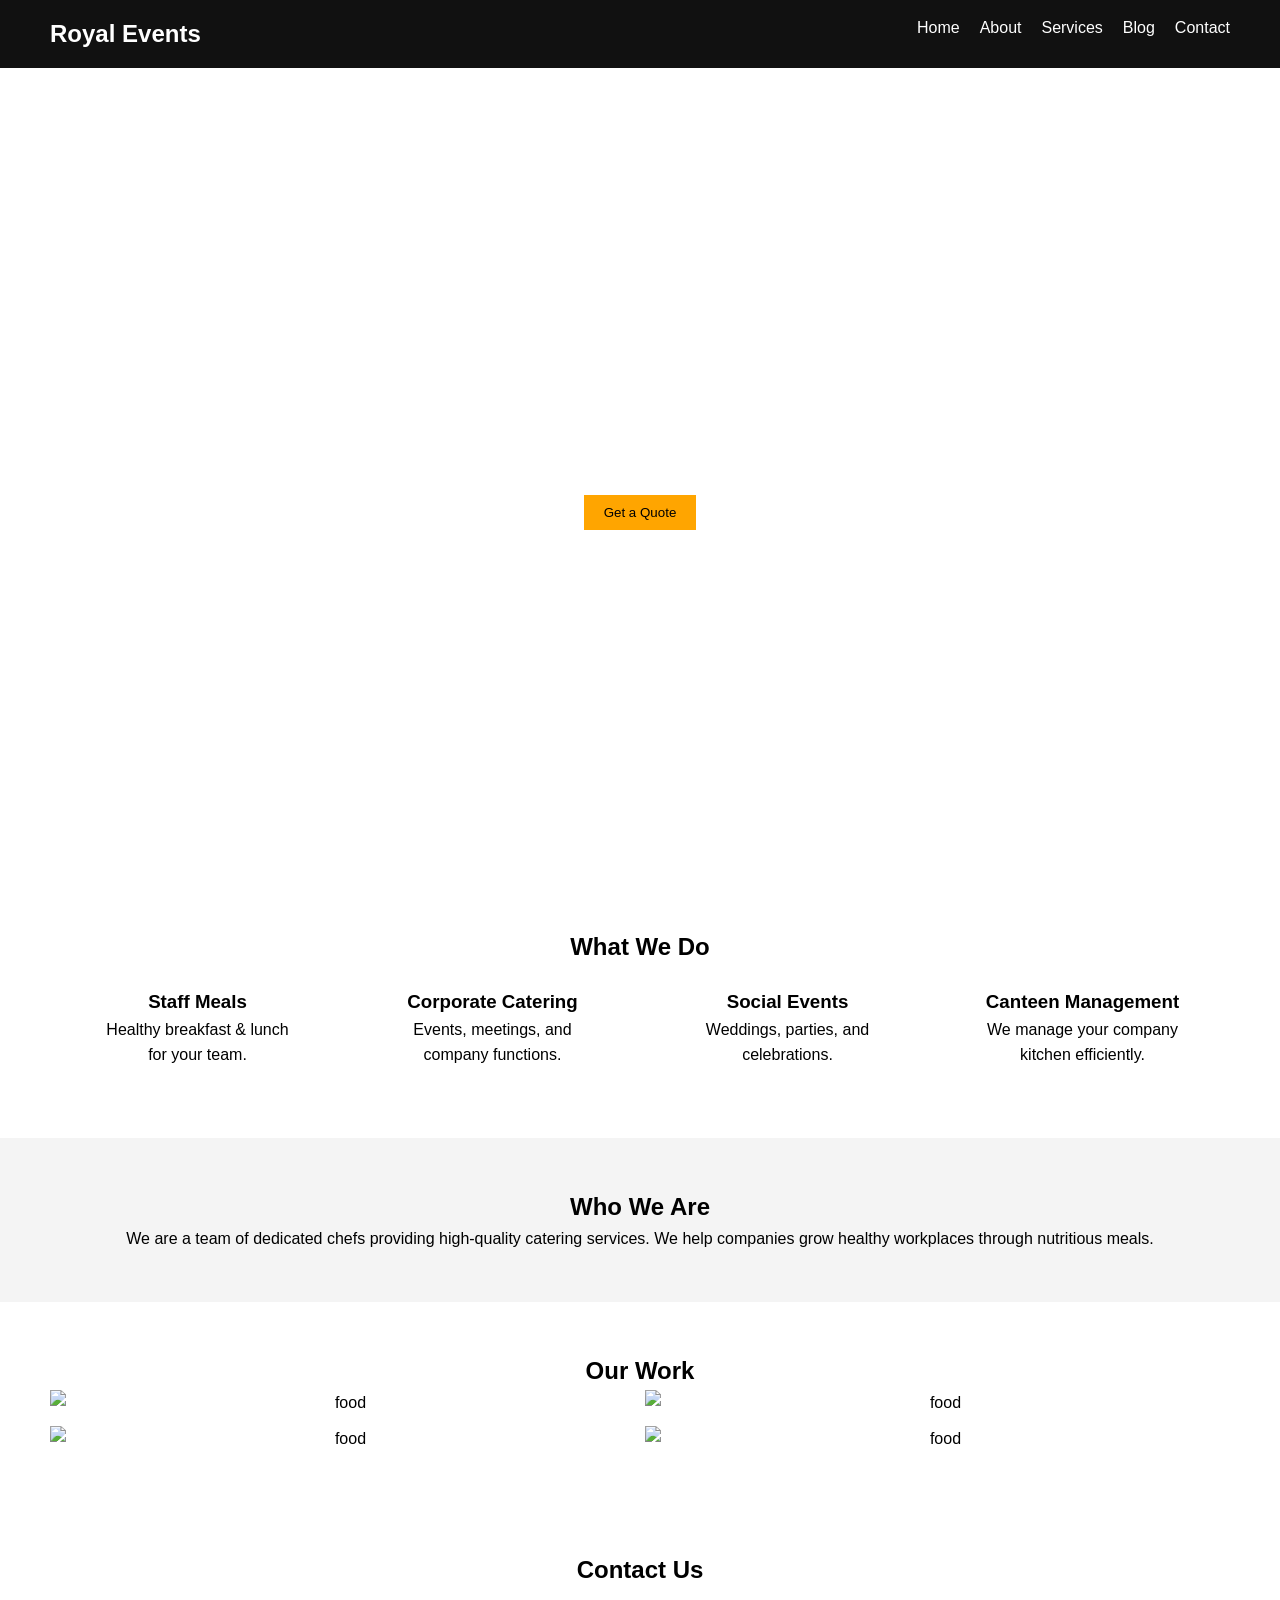
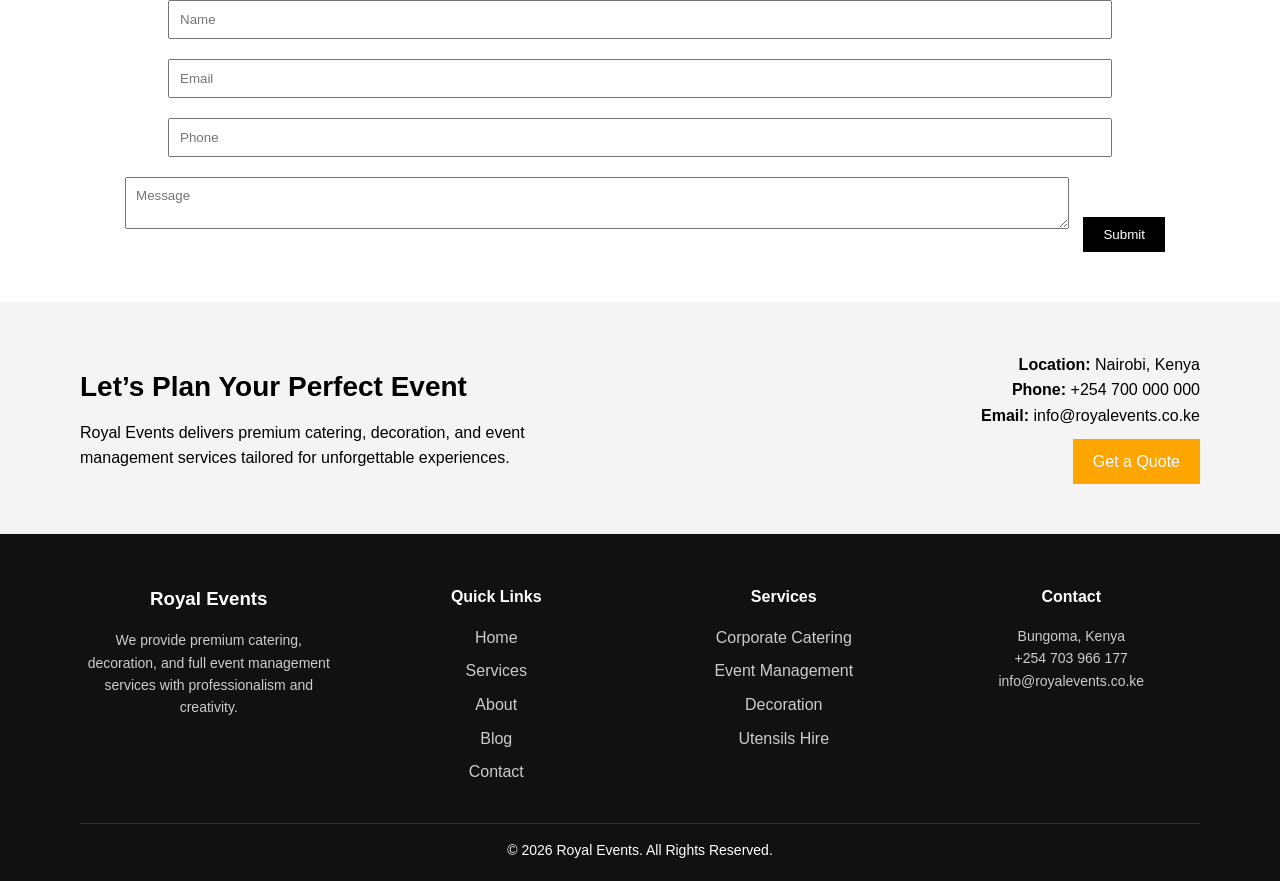
==== index.html @ 4f04863f "contact web page completion" ====
<!DOCTYPE html>
<html lang="en">
<head>
  <meta charset="UTF-8">
  <meta name="viewport" content="width=device-width, initial-scale=1.0">
  <title>Royal Events Catering</title>
  <link rel="stylesheet" href="style.css">
  <link rel="stylesheet" href="footer.css">
</head>
<body>

<!-- NAVBAR -->
<header>
  <nav class="navbar">
    <h1 class="logo">Royal Events</h1>
    <ul class="nav-links">
      <li><a href="index.html">Home</a></li>
      <li><a href="about.html">About</a></li>      
      <li><a href="services.html">Services</a></li>
      <li><a href="blog.html">Blog</a></li>
      <li><a href="contact.html">Contact</a></li>
    </ul>
  </nav>
</header>

<!-- HERO -->
<section id="home" class="hero">
  <div class="hero-content">
    <h2>Hospitality With Elegance</h2>
    <p>Delicious meals for corporate and social events</p>
    <button onclick="scrollToSection('contact')">Get a Quote</button>
  </div>
</section>

<!-- SERVICES -->
<section id="services" class="services">
  <h2>What We Do</h2>
  <div class="service-container">
    <div class="service">
      <h3>Staff Meals</h3>
      <p>Healthy breakfast & lunch for your team.</p>
    </div>
    <div class="service">
      <h3>Corporate Catering</h3>
      <p>Events, meetings, and company functions.</p>
    </div>
    <div class="service">
      <h3>Social Events</h3>
      <p>Weddings, parties, and celebrations.</p>
    </div>
    <div class="service">
      <h3>Canteen Management</h3>
      <p>We manage your company kitchen efficiently.</p>
    </div>
  </div>
</section>

<!-- ABOUT -->
<section id="about" class="about">
  <h2>Who We Are</h2>
  <p>
    We are a team of dedicated chefs providing high-quality catering services.
    We help companies grow healthy workplaces through nutritious meals.
  </p>
</section>

<!-- GALLERY -->
<section id="gallery" class="gallery">
  <h2>Our Work</h2>
  <div class="gallery-grid">
    <img src="https://unsplash.com/photos/food-catering-cuisine-culinary-gourmet-buffet-party-WRgdNys1lKM" alt="food">
    <img src="https://via.placeholder.com/300" alt="food">
    <img src="https://via.placeholder.com/300" alt="food">
    <img src="https://via.placeholder.com/300" alt="food">
  </div>
</section>

<!-- CONTACT -->
<section id="contact" class="contact">
  <h2>Contact Us</h2>
  <form id="contactForm">
    <input type="text" placeholder="Name" required minlength="10" required maxlength="30"required>
    <input type="email" placeholder="Email" required>
    <input type="tel" placeholder="Phone" placeholder="0700000000" maxlength="10" required>
    <textarea placeholder="Message"></textarea>
    <button type="submit">Submit</button>
  </form>
</section>

<!-- CTA SECTION -->
<section class="footer-cta">
  <div class="cta-container">

    <div class="cta-text">
      <h2>Let’s Plan Your Perfect Event</h2>
      <p>Royal Events delivers premium catering, decoration, and event management services tailored for unforgettable experiences.</p>
    </div>

    <div class="cta-info">
      <p><strong>Location:</strong> Nairobi, Kenya</p>
      <p><strong>Phone:</strong> +254 700 000 000</p>
      <p><strong>Email:</strong> info@royalevents.co.ke</p>
      <a href="contact.html" class="cta-btn">Get a Quote</a>
    </div>

  </div>
</section>

<!-- FOOTER SECTION -->
<footer class="footer">
  <div class="footer-container">

    <div class="footer-box">
      <h3>Royal Events</h3>
      <p>We provide premium catering, decoration, and full event management services with professionalism and creativity.</p>
    </div>

    <div class="footer-box">
      <h4>Quick Links</h4>
      <ul>
        <li><a href="index.html">Home</a></li>
        <li><a href="services.html">Services</a></li>
        <li><a href="about.html">About</a></li>
        <li><a href="blog.html">Blog</a></li>
        <li><a href="contact.html">Contact</a></li>
      </ul>
    </div>

    <div class="footer-box">
      <h4>Services</h4>
      <ul>
        <li><a href="services.html#corporate">Corporate Catering</a></li>
        <li><a href="services.html#events">Event Management</a></li>
        <li><a href="services.html#decor">Decoration</a></li>
        <li><a href="services.html#utensils">Utensils Hire</a></li>
      </ul>
    </div>

    <div class="footer-box">
      <h4>Contact</h4>
      <p>Bungoma, Kenya</p>
      <p>+254 703 966 177</p>
      <p>info@royalevents.co.ke</p>
    </div>

  </div>

  <div class="footer-bottom">
    <p>© 2026 Royal Events. All Rights Reserved.</p>
  </div>
</footer>

<script  async src="/index.js"></script>
</body>
</html>
---- style.css ----
* {
  margin: 0;
  padding: 0;
  box-sizing: border-box;
  font-family: Arial, sans-serif;
}

body {
  line-height: 1.6;
}

/* NAVBAR */
.navbar {
  display: flex;
  justify-content: space-between;
  padding: 15px 50px;
  background: #111;
  color: #fff;
  position: sticky;
  top: 0;
}

.nav-links {
  list-style: none;
  display: flex;
}

.nav-links li {
  margin-left: 20px;
}

.nav-links a {
  color: white;
  text-decoration: none;
}

/* HERO */
.hero {
  height: 90vh;
  background: url('https://via.placeholder.com/1500') center/cover no-repeat;
  display: flex;
  justify-content: center;
  align-items: center;
  color: white;
  text-align: center;
}

.hero button {
  margin-top: 15px;
  padding: 10px 20px;
  border: none;
  background: orange;
  cursor: pointer;
}

/* SERVICES */
.services {
  padding: 50px;
  text-align: center;
}

.service-container {
  display: flex;
  justify-content: space-around;
  flex-wrap: wrap;
}

.service {
  width: 200px;
  margin: 20px;
}

/* ABOUT */
.about {
  padding: 50px;
  background: #f4f4f4;
  text-align: center;
}

/* GALLERY */
.gallery {
  padding: 50px;
  text-align: center;
}

.gallery-grid {
  display: grid;
  grid-template-columns: repeat(2, 1fr);
  gap: 10px;
}

.gallery img {
  width: 100%;
}

/* CONTACT */
.contact {
  padding: 50px;
  text-align: center;
}

.contact input,
.contact textarea {
  width: 80%;
  margin: 10px;
  padding: 10px;
}

.contact button {
  padding: 10px 20px;
  background: black;
  color: white;
  border: none;
}

/* FOOTER */
footer {
  text-align: center;
  padding: 20px;
  background: #111;
  color: white;
}
---- footer.css ----
/* ===== CTA SECTION ===== */
.footer-cta {
  background: #f4f4f4;
  padding: 50px 80px;
}

.cta-container {
  display: flex;
  justify-content: space-between;
  align-items: center;
  flex-wrap: wrap;
}

.cta-text {
  max-width: 500px;
}

.cta-text h2 {
  font-size: 28px;
  margin-bottom: 10px;
}

.cta-info {
  text-align: right;
}

.cta-btn {
  display: inline-block;
  margin-top: 10px;
  padding: 10px 20px;
  background: orange;
  color: white;
  text-decoration: none;
}

/* ===== FOOTER ===== */
.footer {
  background: #111;
  color: white;
  padding: 50px 80px 20px;
}

.footer-container {
  display: grid;
  grid-template-columns: repeat(4, 1fr);
  gap: 30px;
}

.footer-box h3,
.footer-box h4 {
  margin-bottom: 15px;
}

.footer-box p {
  font-size: 14px;
  color: #ccc;
}

.footer-box ul {
  list-style: none;
}

.footer-box ul li {
  margin: 8px 0;
}

.footer-box ul li a {
  color: #ccc;
  text-decoration: none;
}

.footer-bottom {
  text-align: center;
  margin-top: 30px;
  border-top: 1px solid #333;
  padding-top: 15px;
  font-size: 14px;
}

/* ===== RESPONSIVE ===== */
@media (max-width: 900px) {
  .cta-container {
    flex-direction: column;
    text-align: center;
  }

  .cta-info {
    text-align: center;
    margin-top: 20px;
  }

  .footer-container {
    grid-template-columns: 1fr 1fr;
  }
}

@media (max-width: 500px) {
  .footer-container {
    grid-template-columns: 1fr;
  }
}
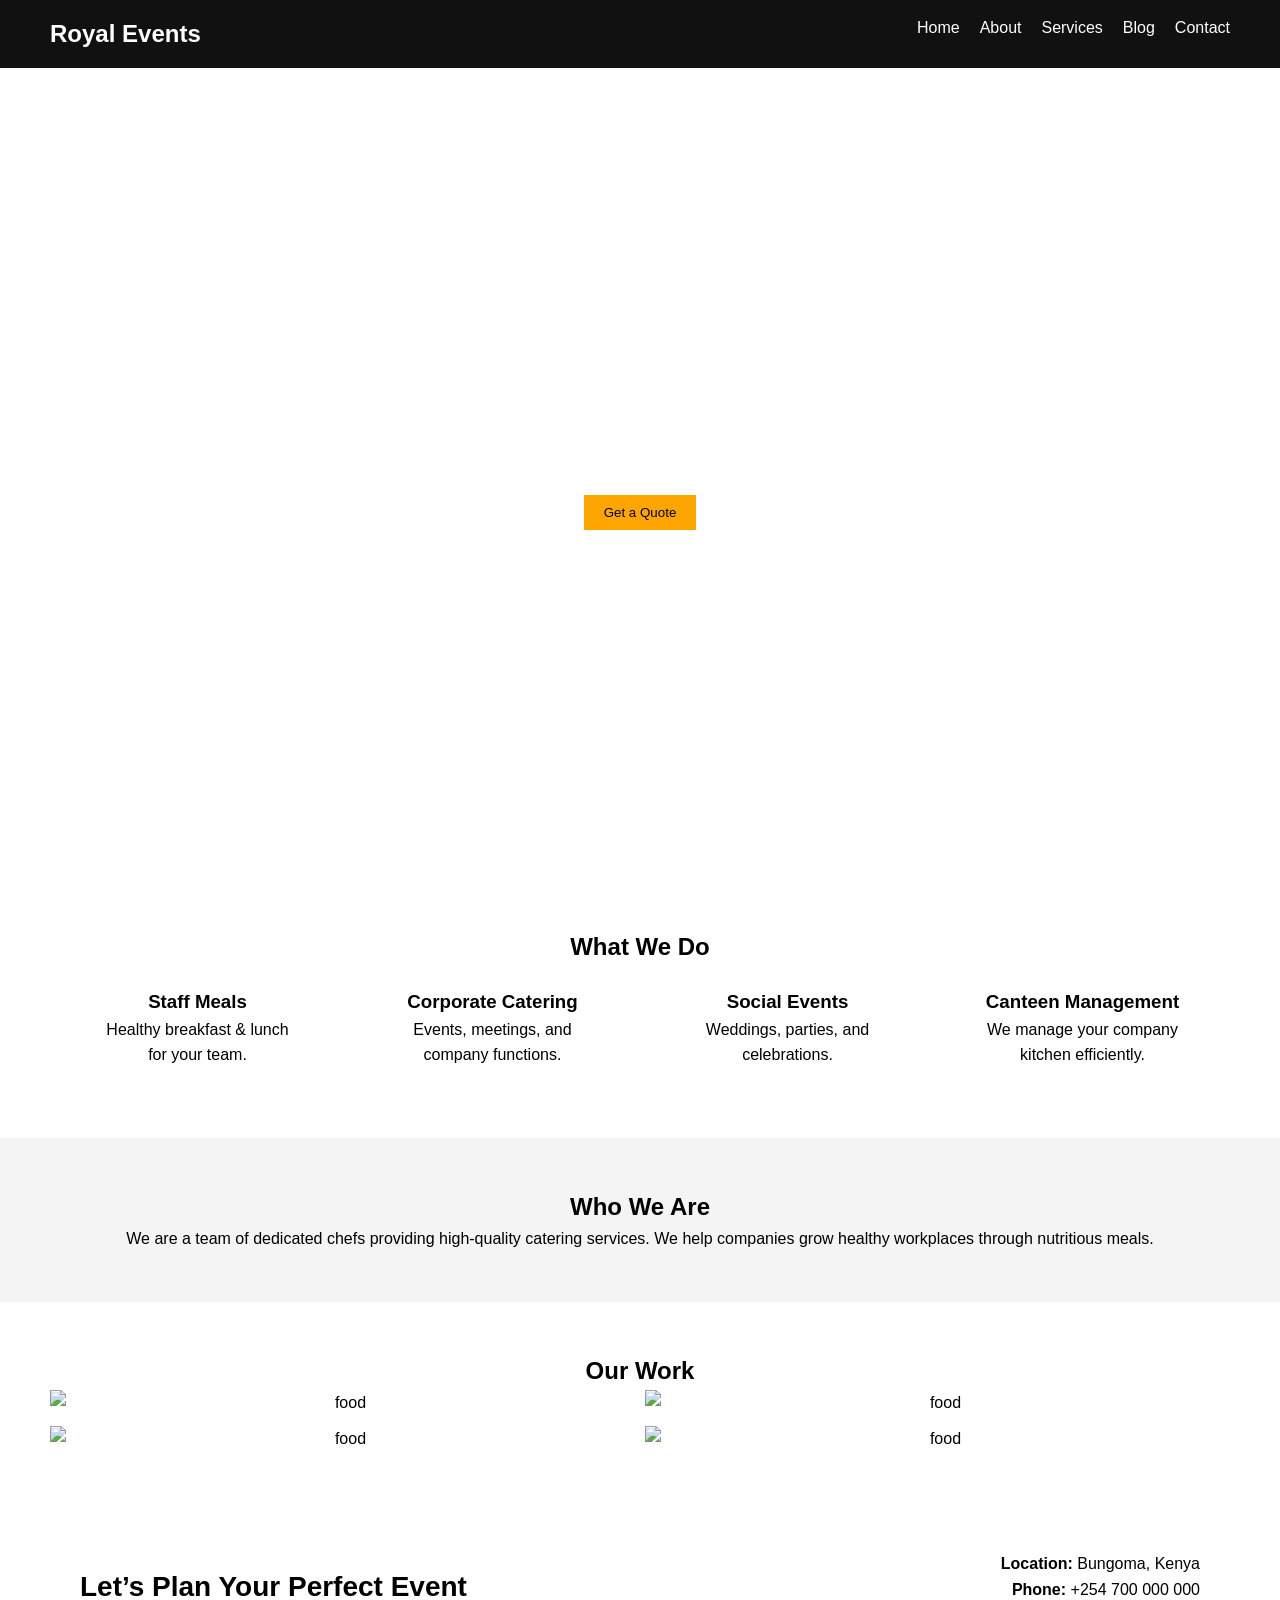
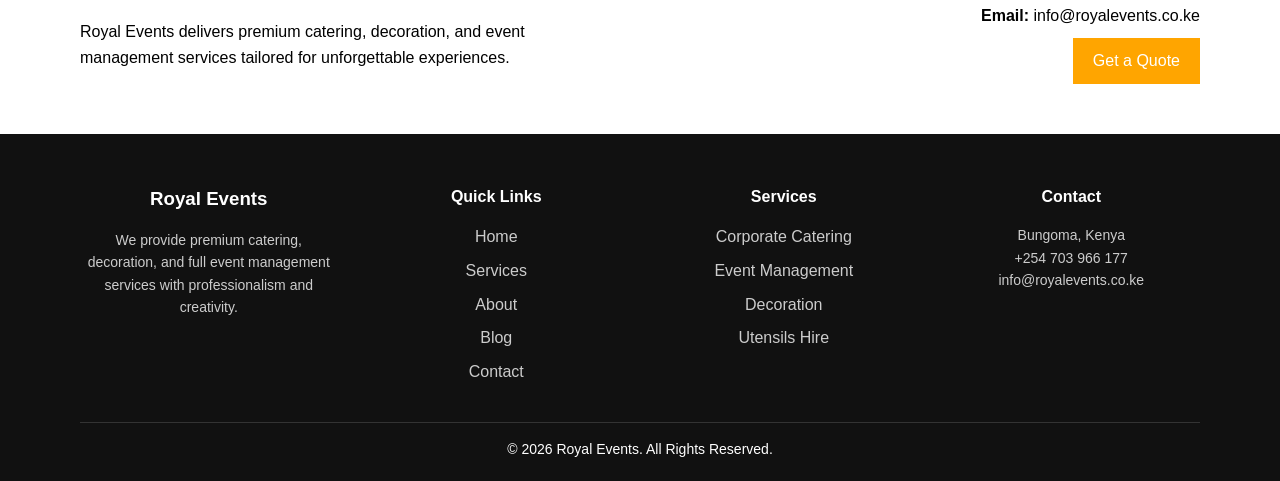
==== commit 55e3656d: "image finalisation" ====
--- a/index.html
+++ b/index.html
@@ -68,24 +68,14 @@
 <section id="gallery" class="gallery">
   <h2>Our Work</h2>
   <div class="gallery-grid">
-    <img src="https://unsplash.com/photos/food-catering-cuisine-culinary-gourmet-buffet-party-WRgdNys1lKM" alt="food">
-    <img src="https://via.placeholder.com/300" alt="food">
-    <img src="https://via.placeholder.com/300" alt="food">
-    <img src="https://via.placeholder.com/300" alt="food">
+    <img src="https://images.unsplash.com/photo-1555244162-803834f70033?q=80&w=1170&auto=format&fit=crop&ixlib=rb-4.1.0&ixid=M3wxMjA3fDB8MHxwaG90by1wYWdlfHx8fGVufDB8fHx8fA%3D%3D" alt="food">
+    <img src="https://plus.unsplash.com/premium_photo-1723867267202-169dfe3b197a?q=80&w=1171&auto=format&fit=crop&ixlib=rb-4.1.0&ixid=M3wxMjA3fDB8MHxwaG90by1wYWdlfHx8fGVufDB8fHx8fA%3D%3D" alt="food">
+    <img src="https://images.unsplash.com/photo-1686853021522-1b0e9a81706e?q=80&w=1170&auto=format&fit=crop&ixlib=rb-4.1.0&ixid=M3wxMjA3fDB8MHxwaG90by1wYWdlfHx8fGVufDB8fHx8fA%3D%3D" alt="food">
+    <img src="https://images.unsplash.com/photo-1773040835762-ace903c83f36?q=80&w=1170&auto=format&fit=crop&ixlib=rb-4.1.0&ixid=M3wxMjA3fDB8MHxwaG90by1wYWdlfHx8fGVufDB8fHx8fA%3D%3D" alt="food">
   </div>
 </section>
 
-<!-- CONTACT -->
-<section id="contact" class="contact">
-  <h2>Contact Us</h2>
-  <form id="contactForm">
-    <input type="text" placeholder="Name" required minlength="10" required maxlength="30"required>
-    <input type="email" placeholder="Email" required>
-    <input type="tel" placeholder="Phone" placeholder="0700000000" maxlength="10" required>
-    <textarea placeholder="Message"></textarea>
-    <button type="submit">Submit</button>
-  </form>
-</section>
+
 
 <!-- CTA SECTION -->
 <section class="footer-cta">
@@ -97,7 +87,7 @@
     </div>
 
     <div class="cta-info">
-      <p><strong>Location:</strong> Nairobi, Kenya</p>
+      <p><strong>Location:</strong> Bungoma, Kenya</p>
       <p><strong>Phone:</strong> +254 700 000 000</p>
       <p><strong>Email:</strong> info@royalevents.co.ke</p>
       <a href="contact.html" class="cta-btn">Get a Quote</a>
--- a/style.css
+++ b/style.css
@@ -37,7 +37,7 @@
 /* HERO */
 .hero {
   height: 90vh;
-  background: url('https://via.placeholder.com/1500') center/cover no-repeat;
+  background: url('https://images.unsplash.com/photo-1568604004332-f4da0683165f?q=80&w=1074&auto=format&fit=crop&ixlib=rb-4.1.0&ixid=M3wxMjA3fDB8MHxwaG90by1wYWdlfHx8fGVufDB8fHx8fA%3D%3D') center/cover no-repeat;
   display: flex;
   justify-content: center;
   align-items: center;
--- a/footer.css
+++ b/footer.css
@@ -1,6 +1,7 @@
 /* ===== CTA SECTION ===== */
 .footer-cta {
   background: #f4f4f4;
+  background: url("https://images.unsplash.com/photo-1750277117782-ff1b920db64e?q=80&w=2012&auto=format&fit=crop&ixlib=rb-4.1.0&ixid=M3wxMjA3fDB8MHxwaG90by1wYWdlfHx8fGVufDB8fHx8fA%3D%3D") center/cover no-repeat;
   padding: 50px 80px;
 }
 
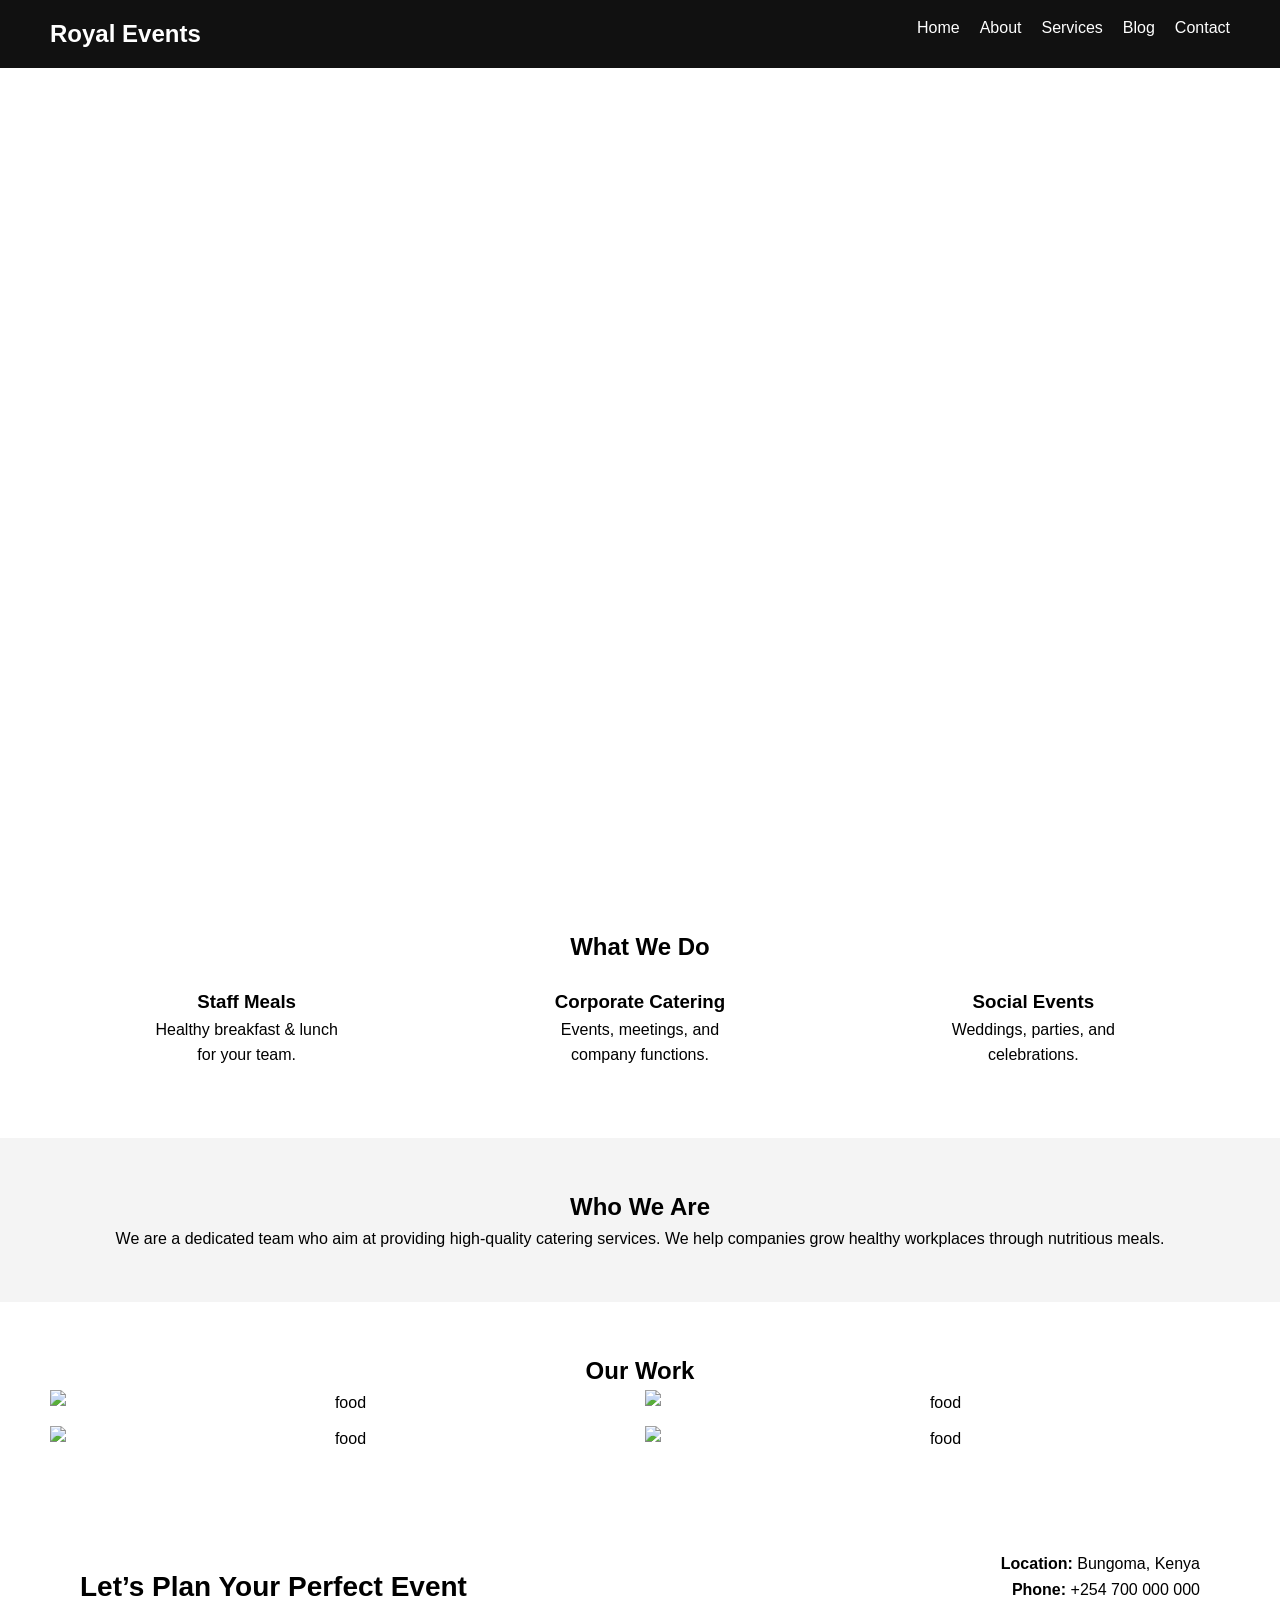
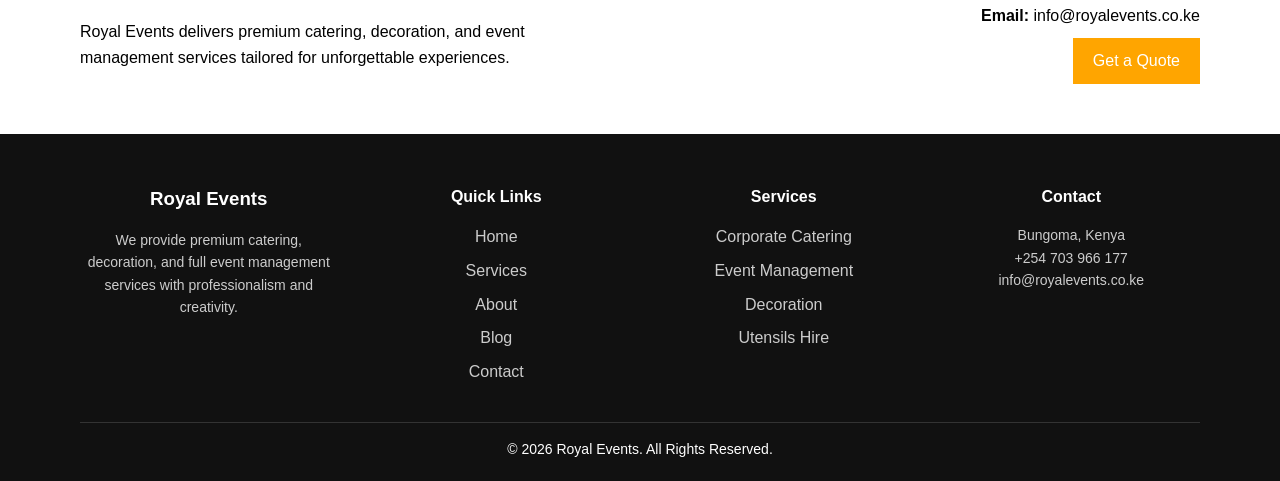
==== commit 90b77161: "logo initialisation" ====
--- a/index.html
+++ b/index.html
@@ -28,7 +28,6 @@
   <div class="hero-content">
     <h2>Hospitality With Elegance</h2>
     <p>Delicious meals for corporate and social events</p>
-    <button onclick="scrollToSection('contact')">Get a Quote</button>
   </div>
 </section>
 
@@ -48,18 +47,14 @@
       <h3>Social Events</h3>
       <p>Weddings, parties, and celebrations.</p>
     </div>
-    <div class="service">
-      <h3>Canteen Management</h3>
-      <p>We manage your company kitchen efficiently.</p>
-    </div>
-  </div>
+
 </section>
 
 <!-- ABOUT -->
 <section id="about" class="about">
   <h2>Who We Are</h2>
   <p>
-    We are a team of dedicated chefs providing high-quality catering services.
+    We are a dedicated team who aim at providing high-quality catering services.
     We help companies grow healthy workplaces through nutritious meals.
   </p>
 </section>
--- a/style.css
+++ b/style.css
@@ -19,7 +19,10 @@
   position: sticky;
   top: 0;
 }
-
+.logo svg {
+  width: 20px;
+  height: 20px;
+}
 .nav-links {
   list-style: none;
   display: flex;
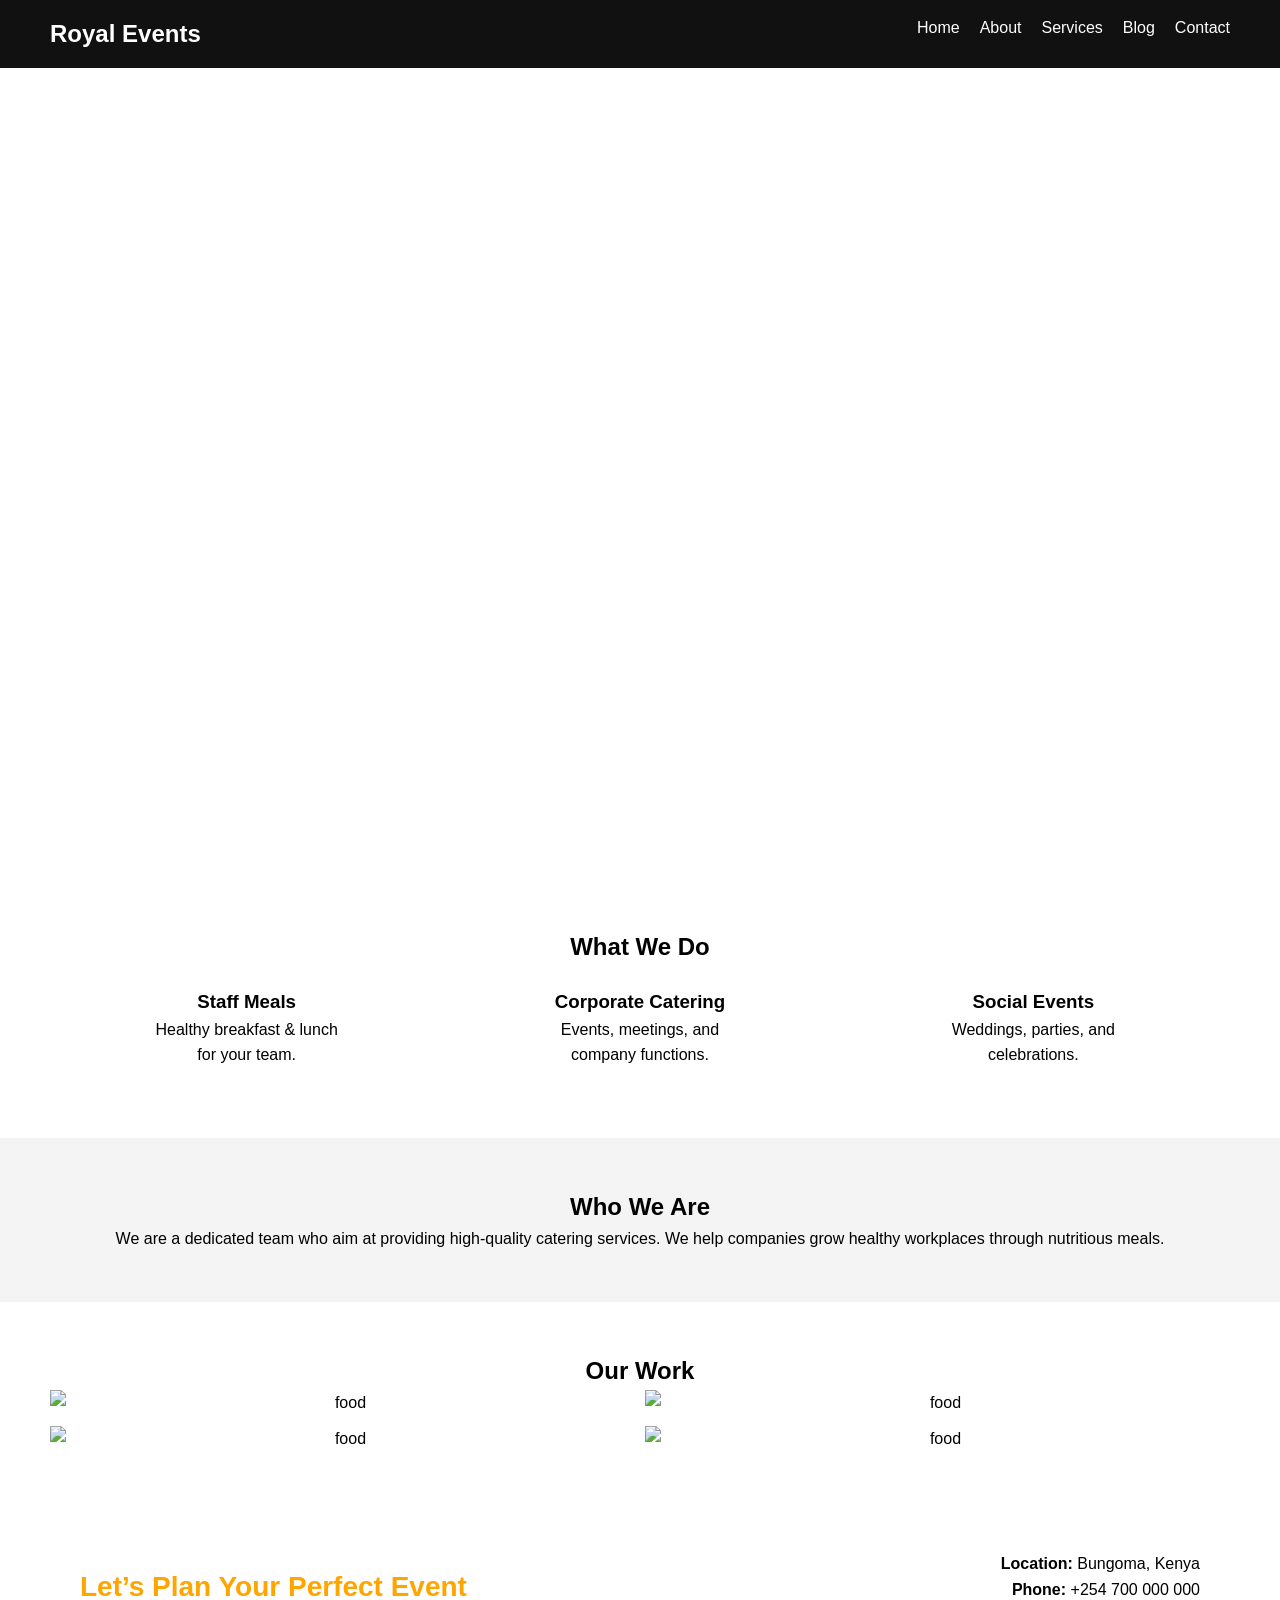
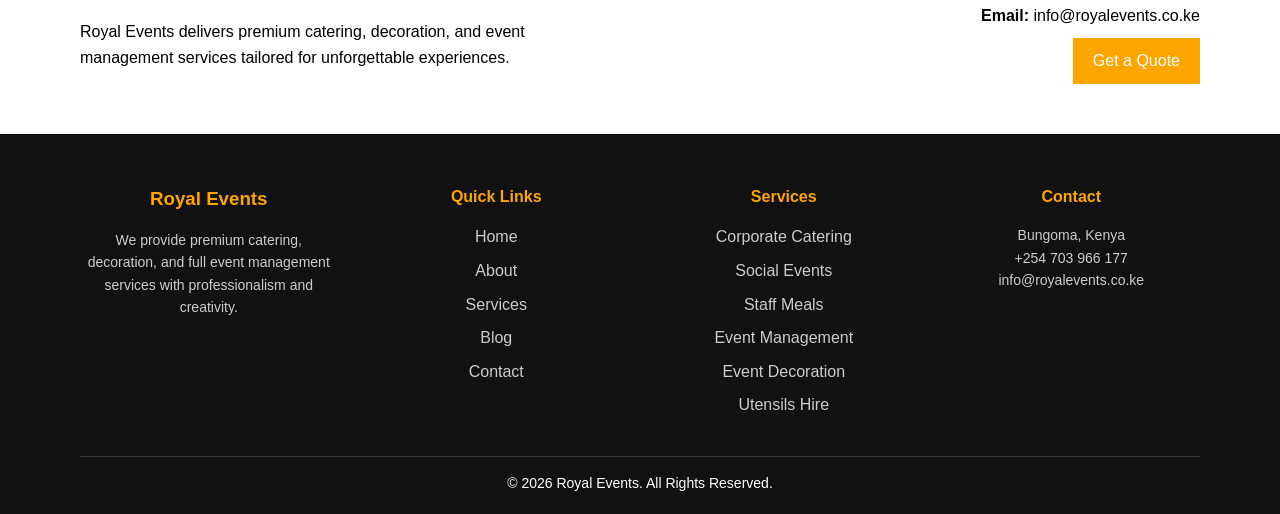
==== commit 8387b2ae: "hero styling finalisation" ====
--- a/index.html
+++ b/index.html
@@ -104,8 +104,8 @@
       <h4>Quick Links</h4>
       <ul>
         <li><a href="index.html">Home</a></li>
+        <li><a href="about.html">About</a></li>
         <li><a href="services.html">Services</a></li>
-        <li><a href="about.html">About</a></li>
         <li><a href="blog.html">Blog</a></li>
         <li><a href="contact.html">Contact</a></li>
       </ul>
@@ -114,10 +114,12 @@
     <div class="footer-box">
       <h4>Services</h4>
       <ul>
-        <li><a href="services.html#corporate">Corporate Catering</a></li>
-        <li><a href="services.html#events">Event Management</a></li>
-        <li><a href="services.html#decor">Decoration</a></li>
-        <li><a href="services.html#utensils">Utensils Hire</a></li>
+        <li><a href="corporatecatering.html">Corporate Catering</a></li>
+        <li><a href="socialevents.html">Social Events</a></li>
+        <li><a href="staffmeals.html">Staff Meals</a></li>
+        <li><a href="eventmanagement.html">Event Management</a></li>
+        <li><a href="eventdecoration.html">Event Decoration</a></li>
+        <li><a href="utensilsforhire.html">Utensils Hire</a></li>
       </ul>
     </div>
 
--- a/style.css
+++ b/style.css
@@ -19,10 +19,7 @@
   position: sticky;
   top: 0;
 }
-.logo svg {
-  width: 20px;
-  height: 20px;
-}
+
 .nav-links {
   list-style: none;
   display: flex;
--- a/footer.css
+++ b/footer.css
@@ -19,6 +19,7 @@
 .cta-text h2 {
   font-size: 28px;
   margin-bottom: 10px;
+  color: orange;
 }
 
 .cta-info {
@@ -50,6 +51,7 @@
 .footer-box h3,
 .footer-box h4 {
   margin-bottom: 15px;
+  color:orange
 }
 
 .footer-box p {
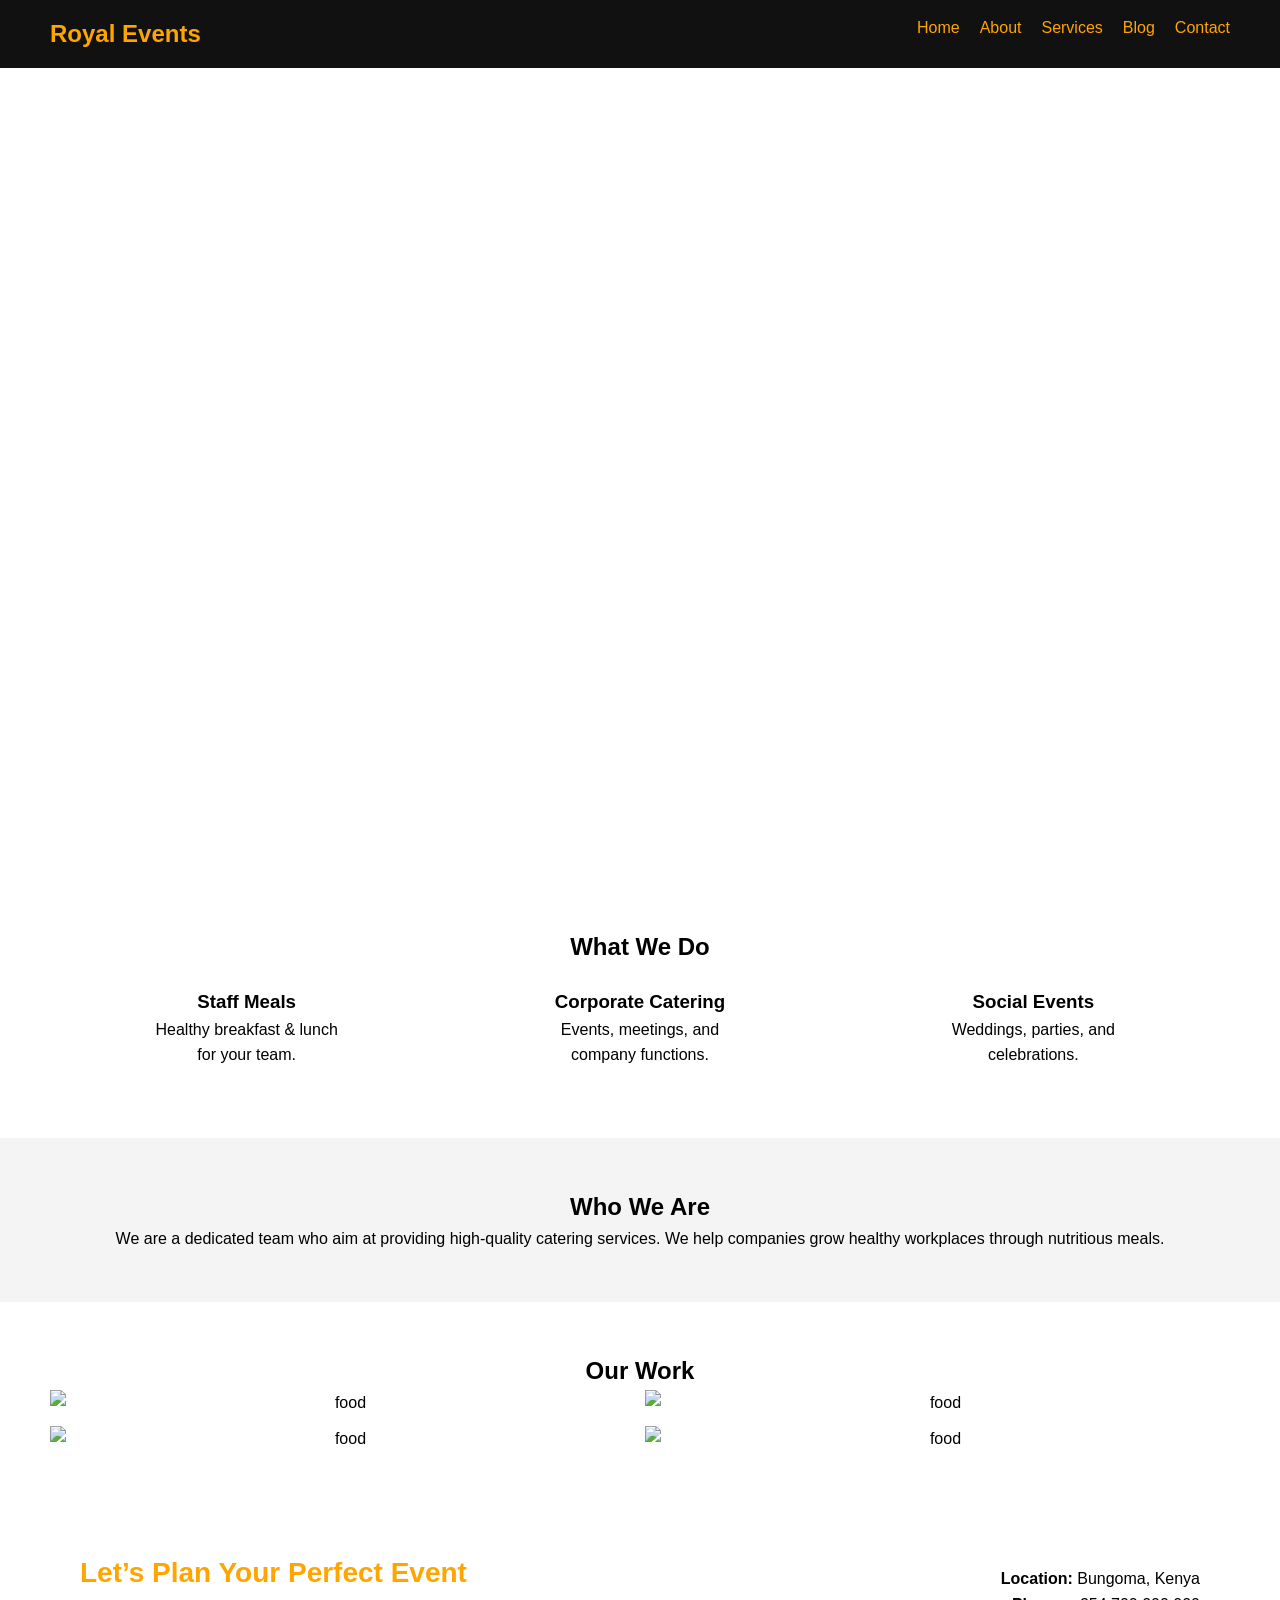
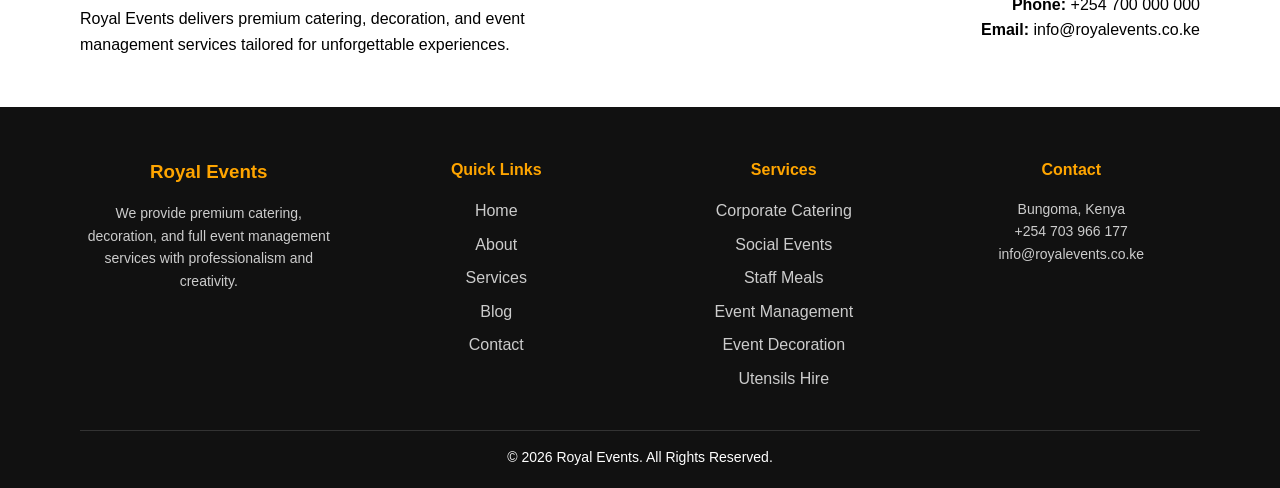
==== commit 5c8e0880: "creating links in the services" ====
--- a/index.html
+++ b/index.html
@@ -4,7 +4,7 @@
   <meta charset="UTF-8">
   <meta name="viewport" content="width=device-width, initial-scale=1.0">
   <title>Royal Events Catering</title>
-  <link rel="stylesheet" href="style.css">
+  <link rel="stylesheet" href="index.css">
   <link rel="stylesheet" href="footer.css">
 </head>
 <body>
@@ -85,7 +85,6 @@
       <p><strong>Location:</strong> Bungoma, Kenya</p>
       <p><strong>Phone:</strong> +254 700 000 000</p>
       <p><strong>Email:</strong> info@royalevents.co.ke</p>
-      <a href="contact.html" class="cta-btn">Get a Quote</a>
     </div>
 
   </div>
--- a/index.css
+++ b/index.css
@@ -0,0 +1,122 @@
+* {
+  margin: 0;
+  padding: 0;
+  box-sizing: border-box;
+  font-family: Arial, sans-serif;
+}
+
+body {
+  line-height: 1.6;
+}
+
+/* NAVBAR */
+.navbar {
+  display: flex;
+  justify-content: space-between;
+  padding: 15px 50px;
+  background: #111;
+  color: orange;
+  position: sticky;
+  top: 0;
+}
+
+.nav-links {
+  list-style: none;
+  display: flex;
+}
+
+.nav-links li {
+  margin-left: 20px;
+}
+
+.nav-links a {
+  color: orange;
+  text-decoration: none;
+}
+
+/* HERO */
+.hero {
+  height: 90vh;
+  background: url('https://images.unsplash.com/photo-1568604004332-f4da0683165f?q=80&w=1074&auto=format&fit=crop&ixlib=rb-4.1.0&ixid=M3wxMjA3fDB8MHxwaG90by1wYWdlfHx8fGVufDB8fHx8fA%3D%3D') center/cover no-repeat;
+  display: flex;
+  justify-content: center;
+  align-items: center;
+  color: white;
+  text-align: center;
+}
+
+.hero button {
+  margin-top: 15px;
+  padding: 10px 20px;
+  border: none;
+  background: orange;
+  cursor: pointer;
+}
+
+/* SERVICES */
+.services {
+  padding: 50px;
+  text-align: center;
+}
+
+.service-container {
+  display: flex;
+  justify-content: space-around;
+  flex-wrap: wrap;
+}
+
+.service {
+  width: 200px;
+  margin: 20px;
+}
+
+/* ABOUT */
+.about {
+  padding: 50px;
+  background: #f4f4f4;
+  text-align: center;
+}
+
+/* GALLERY */
+.gallery {
+  padding: 50px;
+  text-align: center;
+}
+
+.gallery-grid {
+  display: grid;
+  grid-template-columns: repeat(2, 1fr);
+  gap: 10px;
+}
+
+.gallery img {
+  width: 100%;
+}
+
+/* CONTACT */
+.contact {
+  padding: 50px;
+  text-align: center;
+}
+
+.contact input,
+.contact textarea {
+  width: 80%;
+  margin: 10px;
+  padding: 10px;
+}
+
+.contact button {
+  padding: 10px 20px;
+  background: black;
+  color: white;
+  border: none;
+}
+
+/* FOOTER */
+footer {
+  text-align: center;
+  padding: 20px;
+  background: #111;
+  color: white;
+}
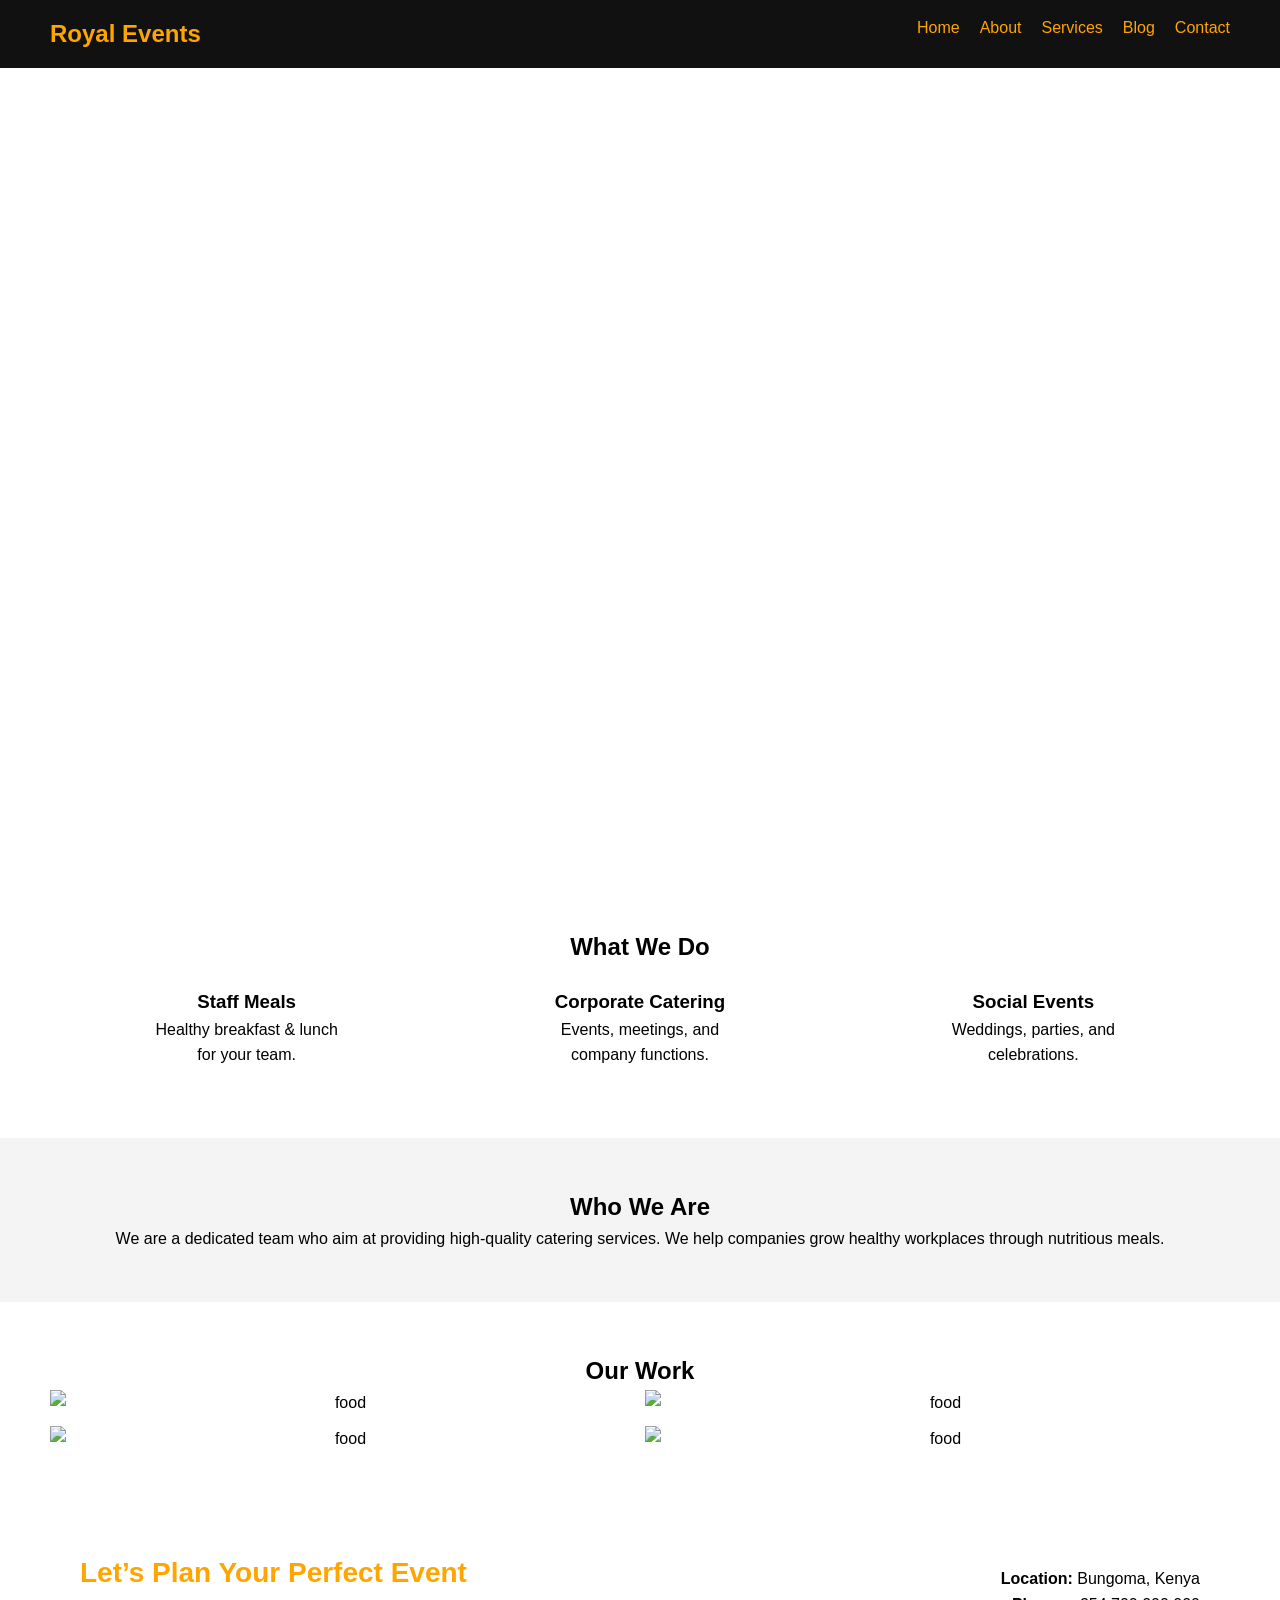
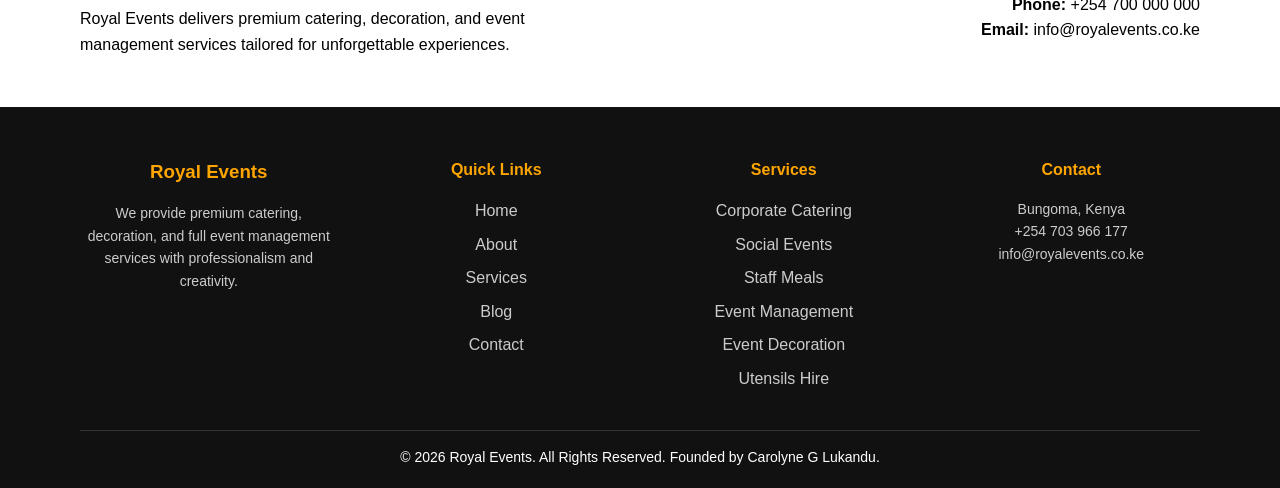
==== commit 2a22827b: "footer edit" ====
--- a/index.html
+++ b/index.html
@@ -132,7 +132,7 @@
   </div>
 
   <div class="footer-bottom">
-    <p>© 2026 Royal Events. All Rights Reserved.</p>
+    <p>© 2026 Royal Events. All Rights Reserved. Founded by Carolyne G Lukandu.</p>
   </div>
 </footer>
 
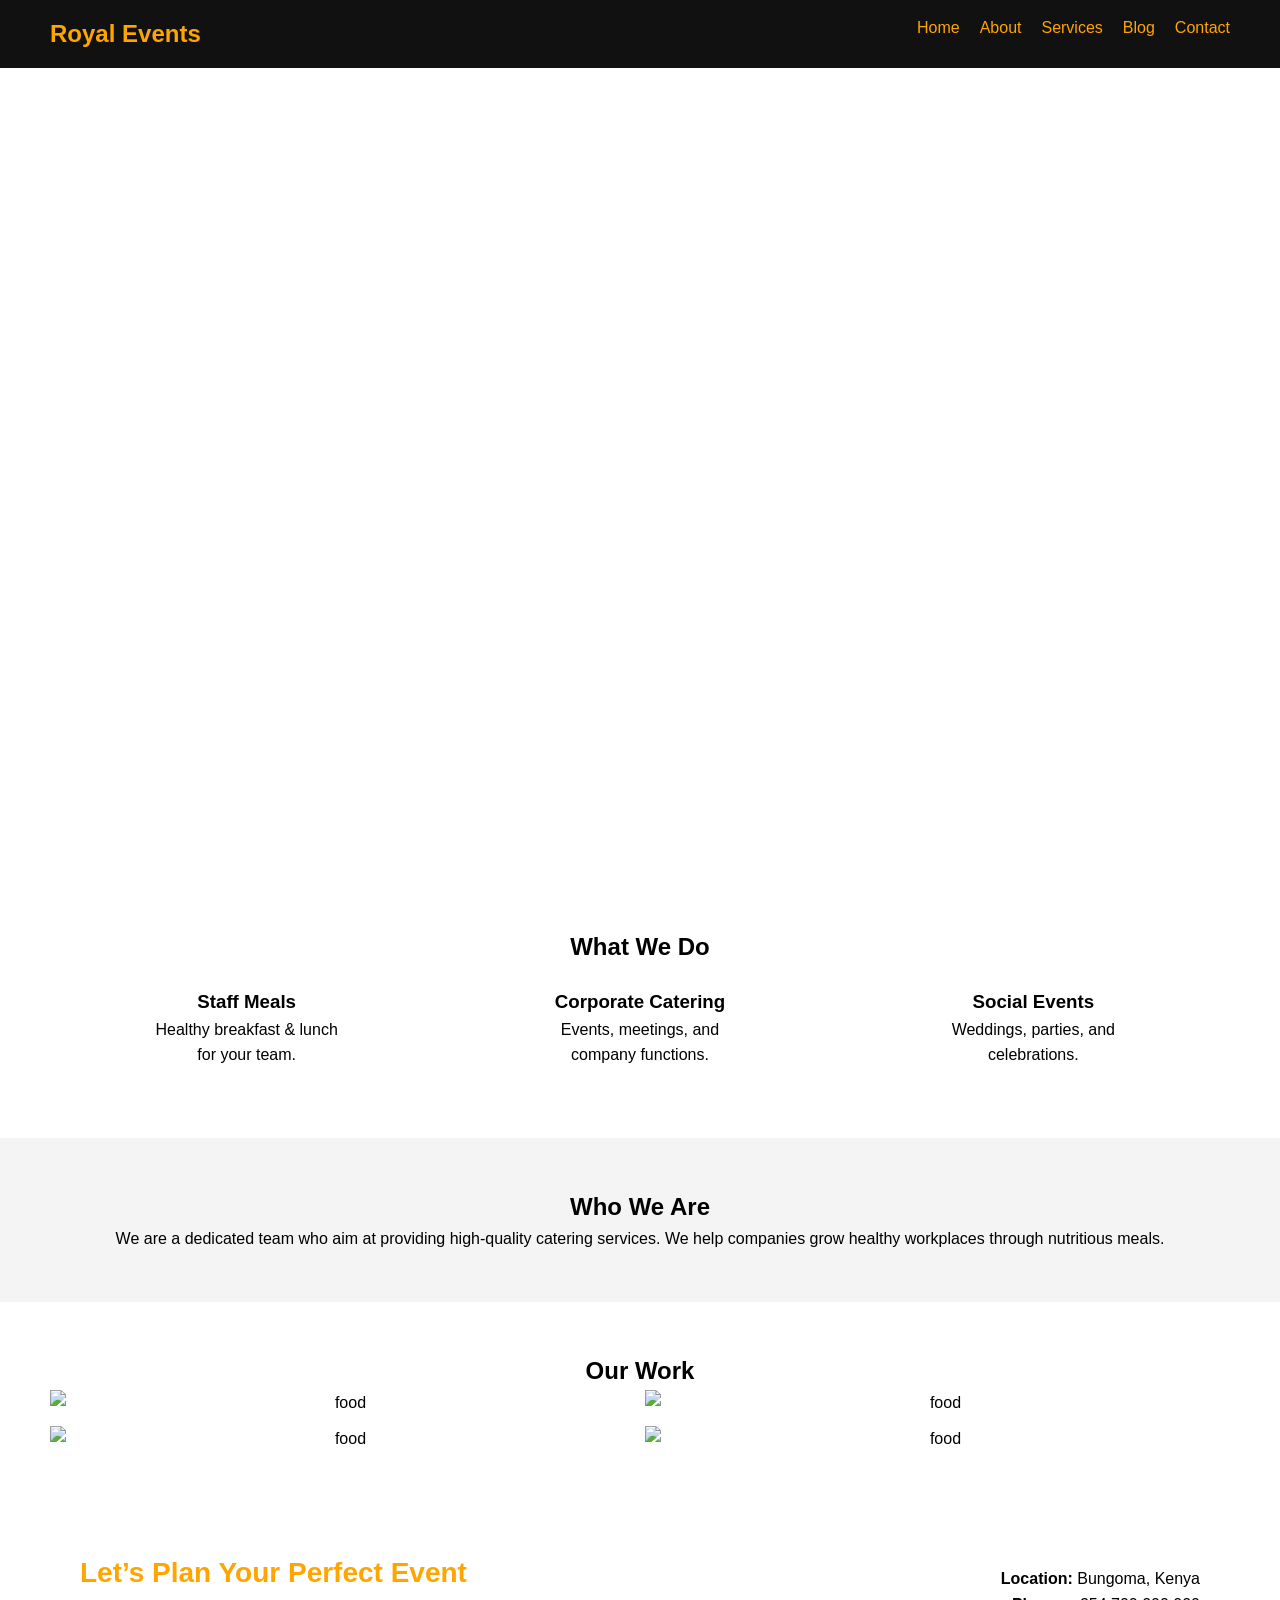
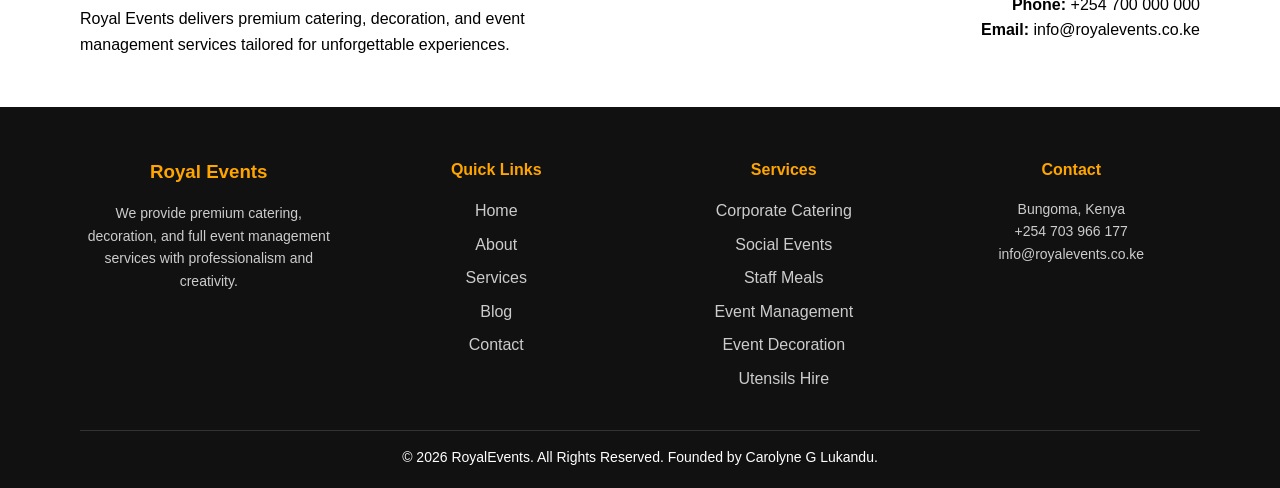
==== commit e2e6059a: "form styling for the services complete" ====
--- a/index.html
+++ b/index.html
@@ -132,7 +132,7 @@
   </div>
 
   <div class="footer-bottom">
-    <p>© 2026 Royal Events. All Rights Reserved. Founded by Carolyne G Lukandu.</p>
+    <p>© 2026 RoyalEvents. All Rights Reserved. Founded by Carolyne G Lukandu.</p>
   </div>
 </footer>
 
--- a/index.css
+++ b/index.css
@@ -119,4 +119,57 @@
   padding: 20px;
   background: #111;
   color: white;
+}
+
+
+/*services styling*/
+
+.service-page {
+  max-width: 800px;
+  margin: 100px auto;
+  padding: 40px;
+  background: #fff;
+  box-shadow: 0 5px 20px rgba(0,0,0,0.08);
+  border-radius: 10px;
+  text-align: center;
+}
+
+.service-page h2 {
+  color: orange;
+  margin-bottom: 10px;
+}
+
+.description {
+  color: #555;
+  margin-bottom: 30px;
+}
+
+#bookingForm {
+  display: flex;
+  flex-direction: column;
+  gap: 15px;
+}
+
+#bookingForm input,
+#bookingForm select {
+  padding: 12px;
+  border: 1px solid #ddd;
+}
+
+#bookingForm button {
+  background: orange;
+  color: white;
+  border: none;
+  padding: 12px;
+  cursor: pointer;
+}
+
+.bookings {
+  margin-top: 30px;
+  text-align: left;
+}
+
+#bookingList li {
+  padding: 10px;
+  border-bottom: 1px solid #eee;
 }
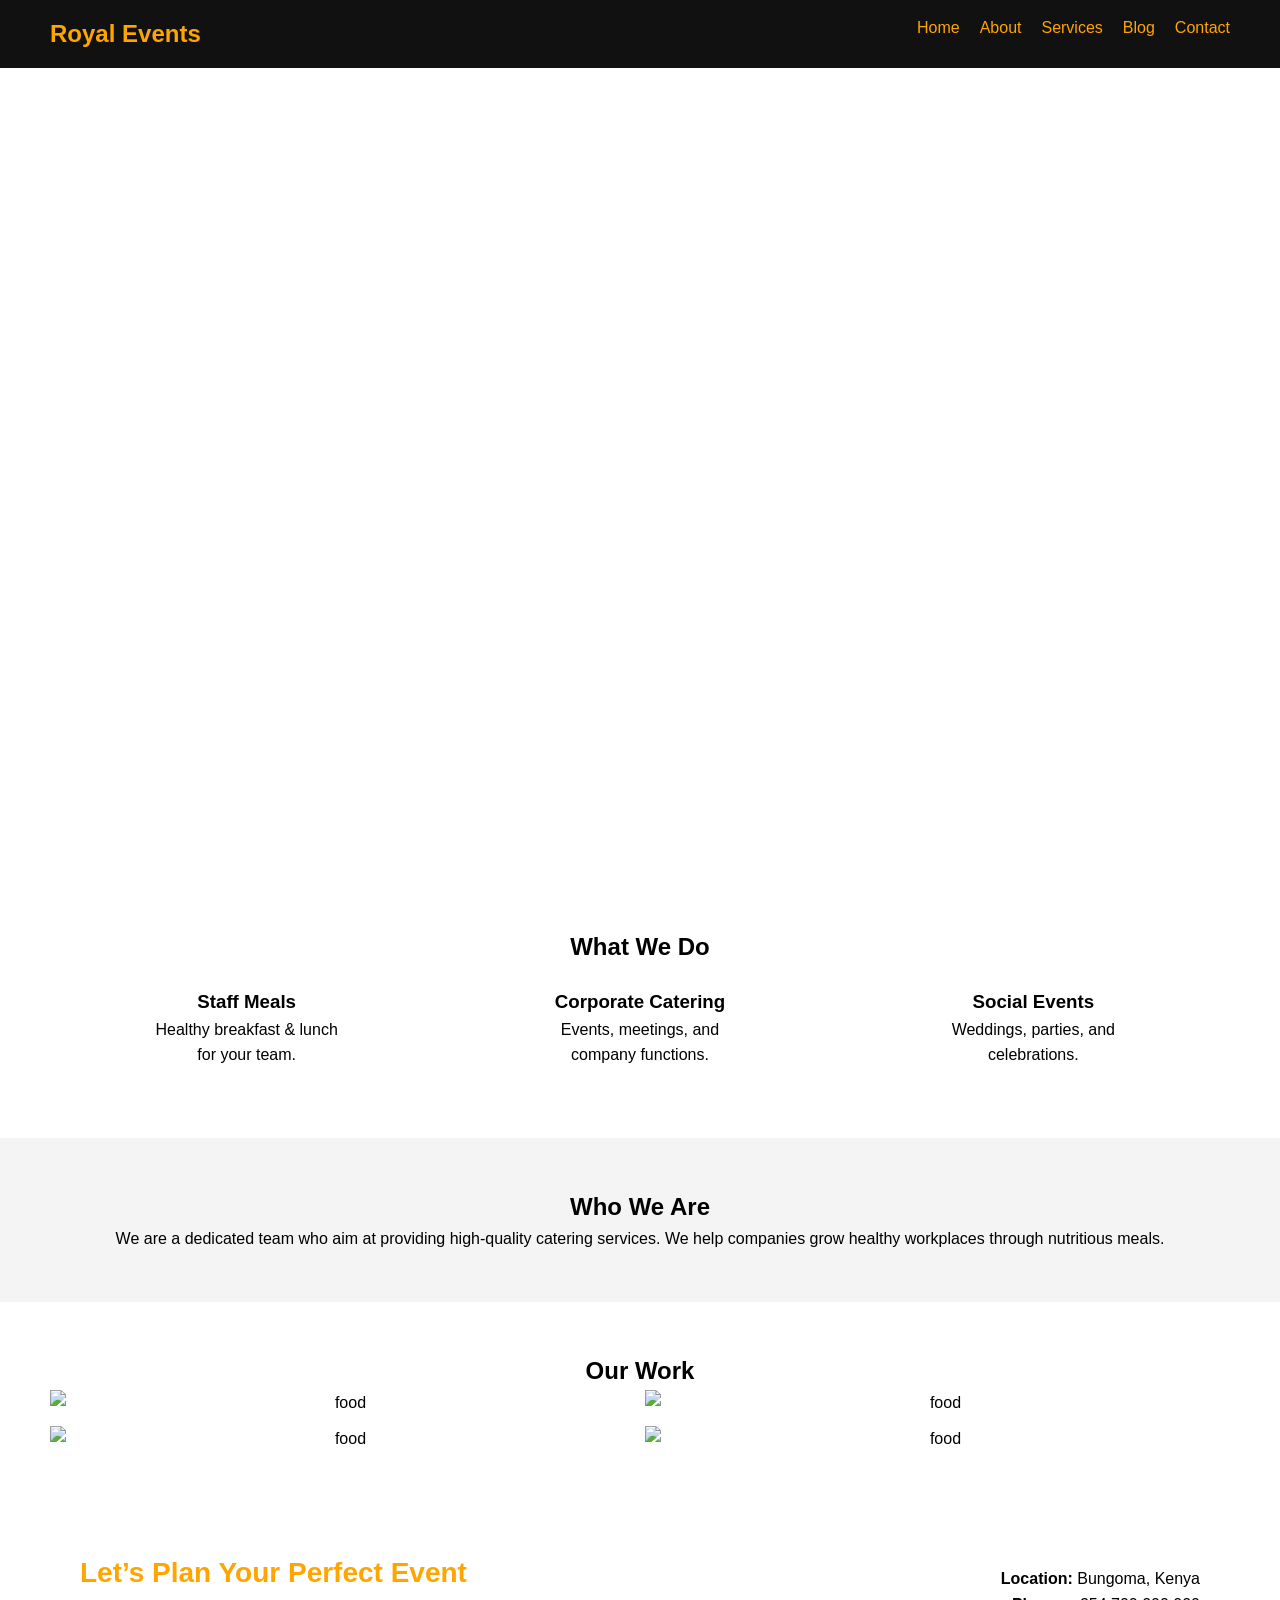
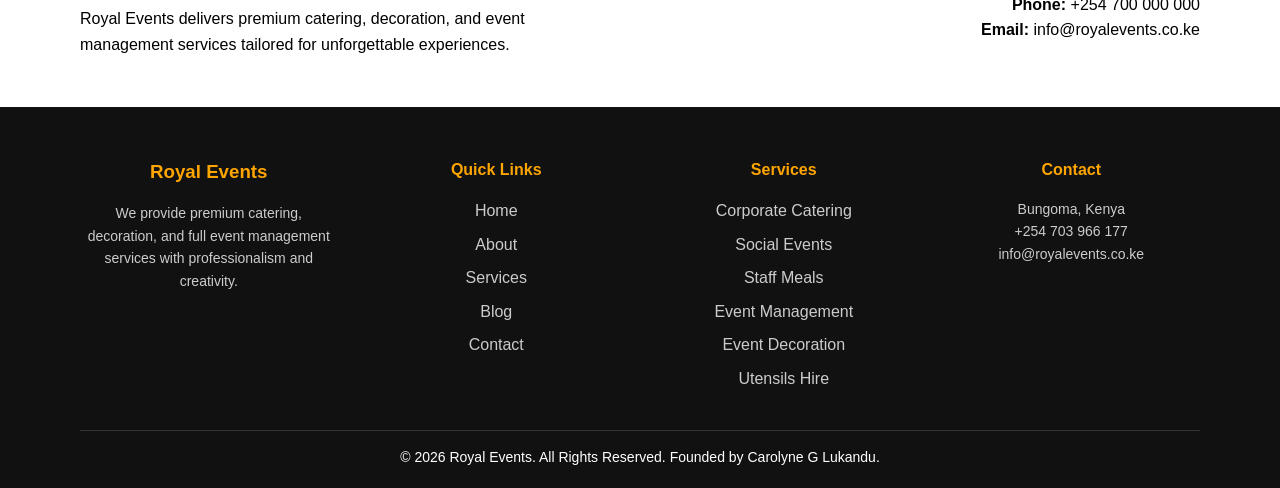
==== commit 0dc8c438: "unit test trial run" ====
--- a/index.html
+++ b/index.html
@@ -132,7 +132,7 @@
   </div>
 
   <div class="footer-bottom">
-    <p>© 2026 RoyalEvents. All Rights Reserved. Founded by Carolyne G Lukandu.</p>
+    <p>© 2026 Royal Events. All Rights Reserved. Founded by Carolyne G Lukandu.</p>
   </div>
 </footer>
 
